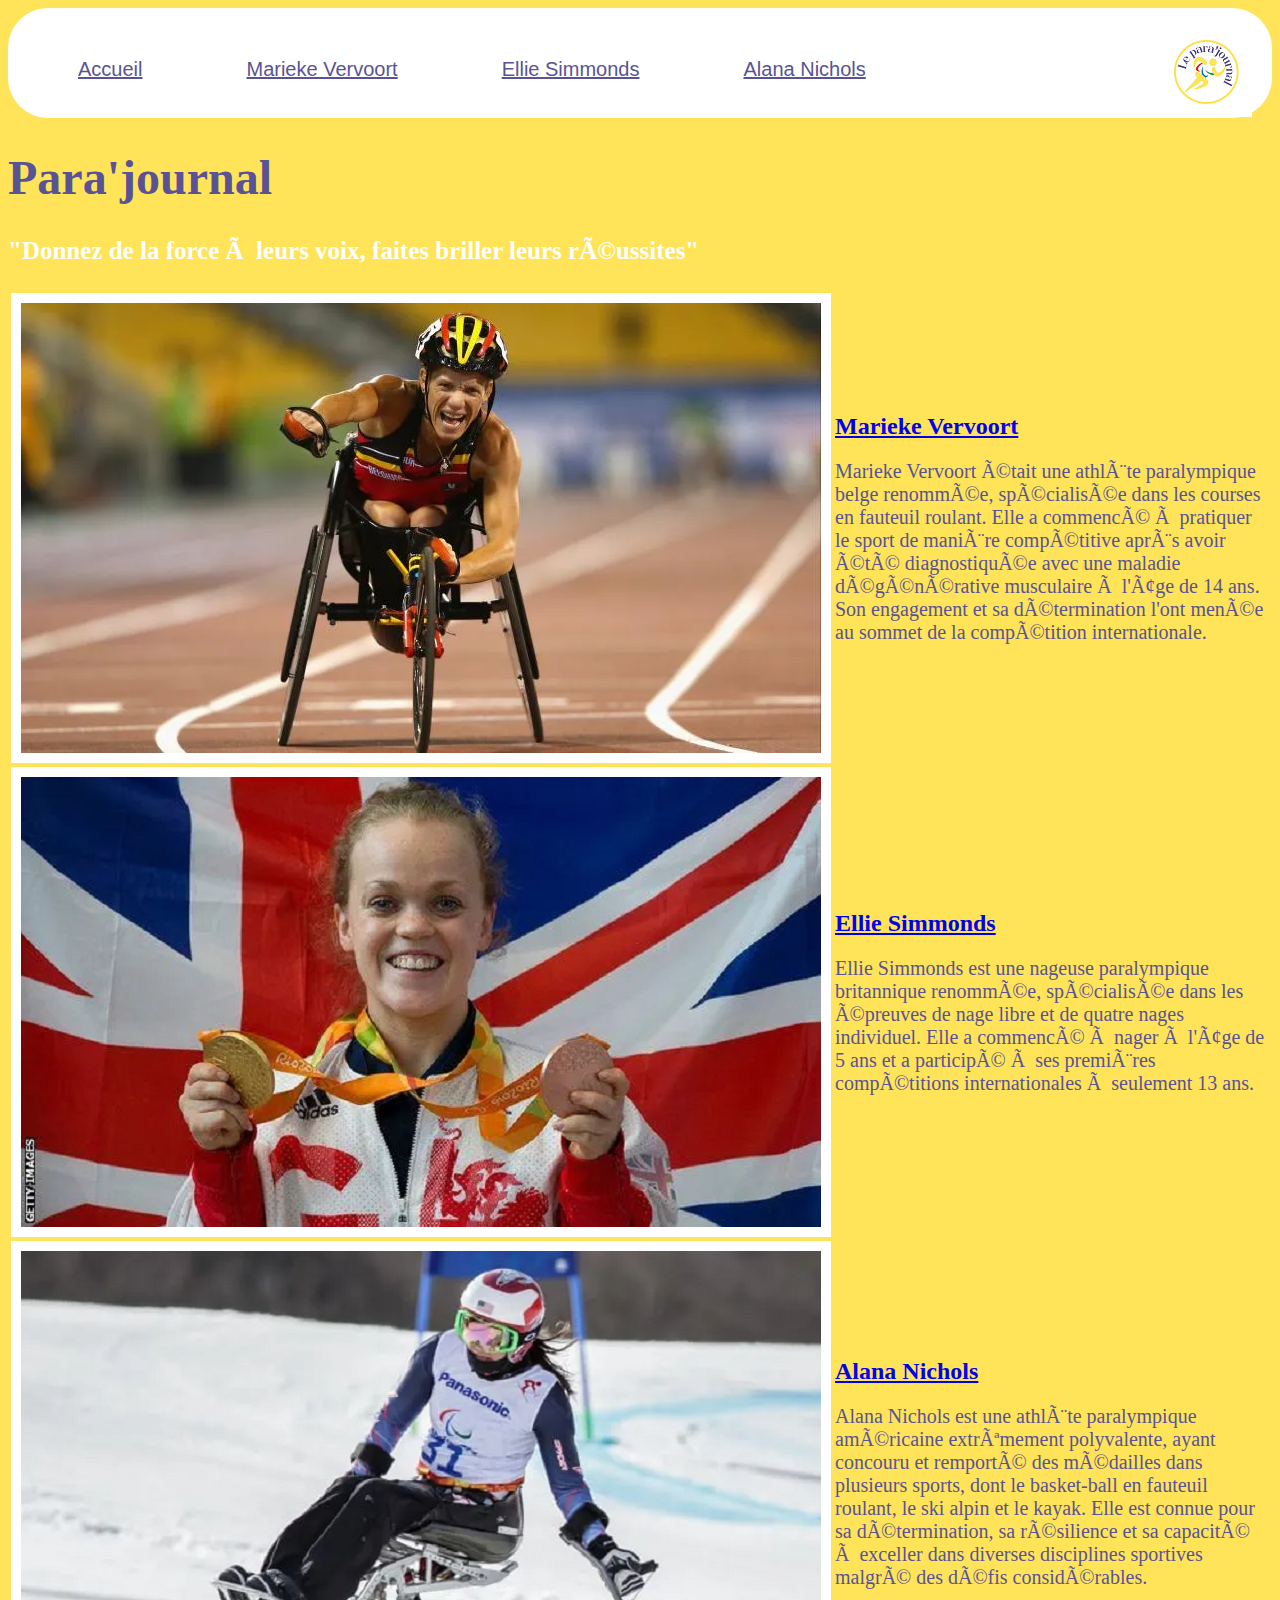
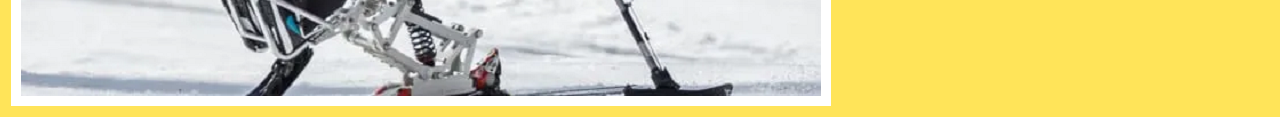
==== index.html @ 977ea044 "Update and rename journal.html to index.html" ====
<!Doctype html>
<html>
  <head>
    <link href="style.css" rel="stylesheet" type="text/css">
    <title>un journal</title>
    <meta charset="utf-9">
  </head>
  <body>
<nav>
   <img src="logo1.png">
  <a href="journal.html" class="nav-item">Accueil</a>
  <a href="Marieke Vervoort.html" class="nav-item">Marieke Vervoort</a>
  <a href="Ellie Simmonds.html" class="nav-item">Ellie Simmonds</a>
  <a href="Alana Nichols.html" class="nav-item">Alana Nichols</a>
 </nav>
  <h1>Para'journal</h1>
<h3>"Donnez de la force à leurs voix, faites briller leurs réussites"</h3>
<table>
  <tr>
    <td><img src="wesh"></td>
    <td><a href="Marieke Vervoort.html"><h2>Marieke Vervoort</h2></a>
  <p>Marieke Vervoort était une athlète paralympique belge renommée, spécialisée dans les courses en fauteuil roulant. Elle a commencé à pratiquer le sport de manière compétitive après avoir été diagnostiquée avec une maladie dégénérative musculaire à l'âge de 14 ans. Son engagement et sa détermination l'ont menée au sommet de la compétition internationale.
  </p>
    </td>
  </tr>
  <tr>
    <td><img src="oui.png"></td>
    <td><a href="Ellie Simmonds.html"><h2>Ellie Simmonds</h2></a>
  <p>Ellie Simmonds est une nageuse paralympique britannique renommée, spécialisée dans les épreuves de nage libre et de quatre nages individuel. Elle a commencé à nager à l'âge de 5 ans et a participé à ses premières compétitions internationales à seulement 13 ans.</p>
</td>
</tr>
<tr>
    <td><img src="non.png"></td>
    <td><a href="Alana Nichols.html"><h2>Alana Nichols</h2></a>
<p>Alana Nichols est une athlète paralympique américaine extrêmement polyvalente, ayant concouru et remporté des médailles dans plusieurs sports, dont le basket-ball en fauteuil roulant, le ski alpin et le kayak. Elle est connue pour sa détermination, sa résilience et sa capacité à exceller dans diverses disciplines sportives malgré des défis considérables.</p>
</td>
</tr>








   </body>
</html>
---- style.css ----
body{background-color:#ffe459
}

h1{
	color: #595395;
	font-size: xxx-large;
}

p{
	color: #595395;
	font-size: 20px;
}

img{
	border: 10px solid white;
}

h2{
	color: #595395
	font-size: 25px;
}

li{
	color: #595395;
	font-size: 20px;
}

h3{
	color: white;
	font-size: 25px;

}

nav {
    background-color: white;
    padding: 20px;
    height: 70px;
        border-radius: 40px;
} 
.nav-item{
    color: #595395;
    font-size: 20px;
    font-family: arial, sans-serif;
    padding: 50px;
    position: relative;
    top:30px;
}
img{
	float: right;
}
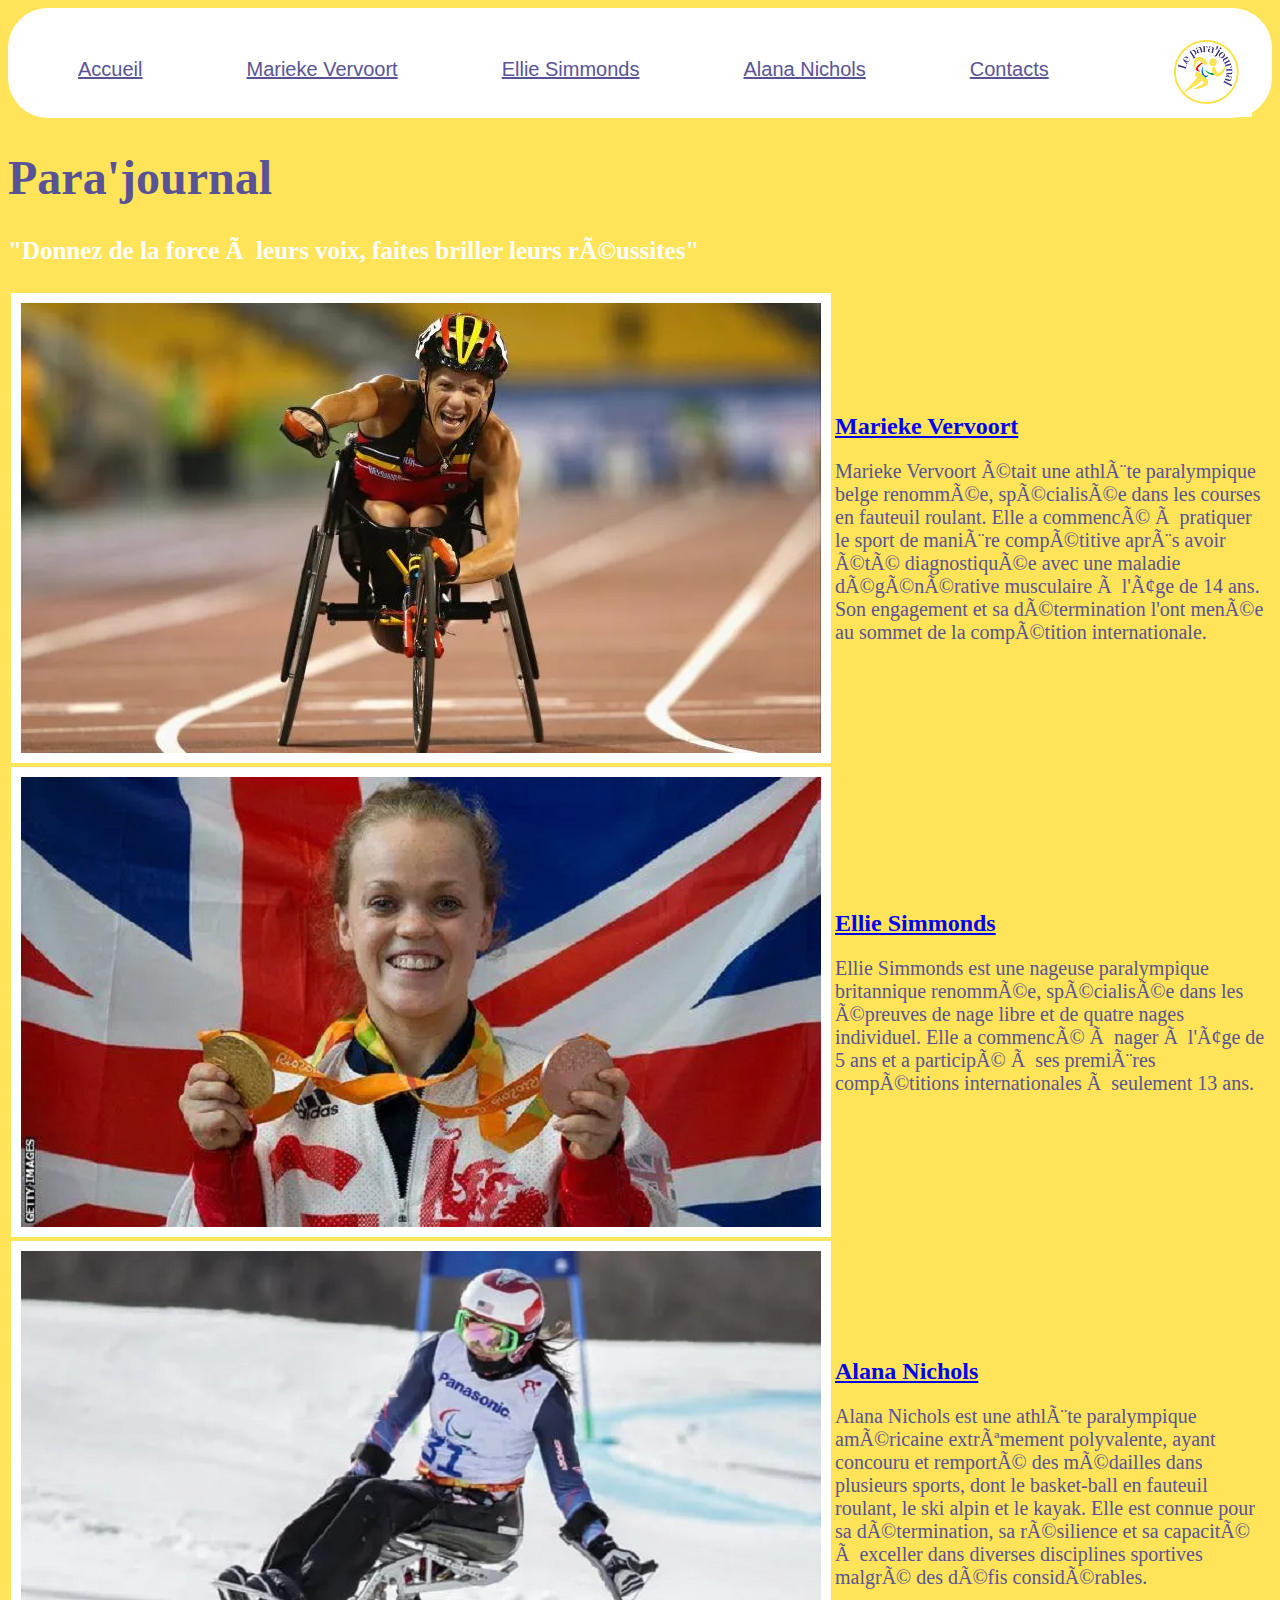
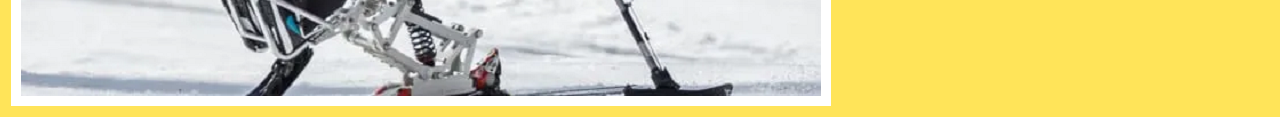
==== commit 7ccf151e: "Update index.html" ====
--- a/index.html
+++ b/index.html
@@ -12,6 +12,7 @@
   <a href="Marieke Vervoort.html" class="nav-item">Marieke Vervoort</a>
   <a href="Ellie Simmonds.html" class="nav-item">Ellie Simmonds</a>
   <a href="Alana Nichols.html" class="nav-item">Alana Nichols</a>
+  <a href="contacts.html" class="nav-item">Contacts</a>
  </nav>
   <h1>Para'journal</h1>
 <h3>"Donnez de la force à leurs voix, faites briller leurs réussites"</h3>
